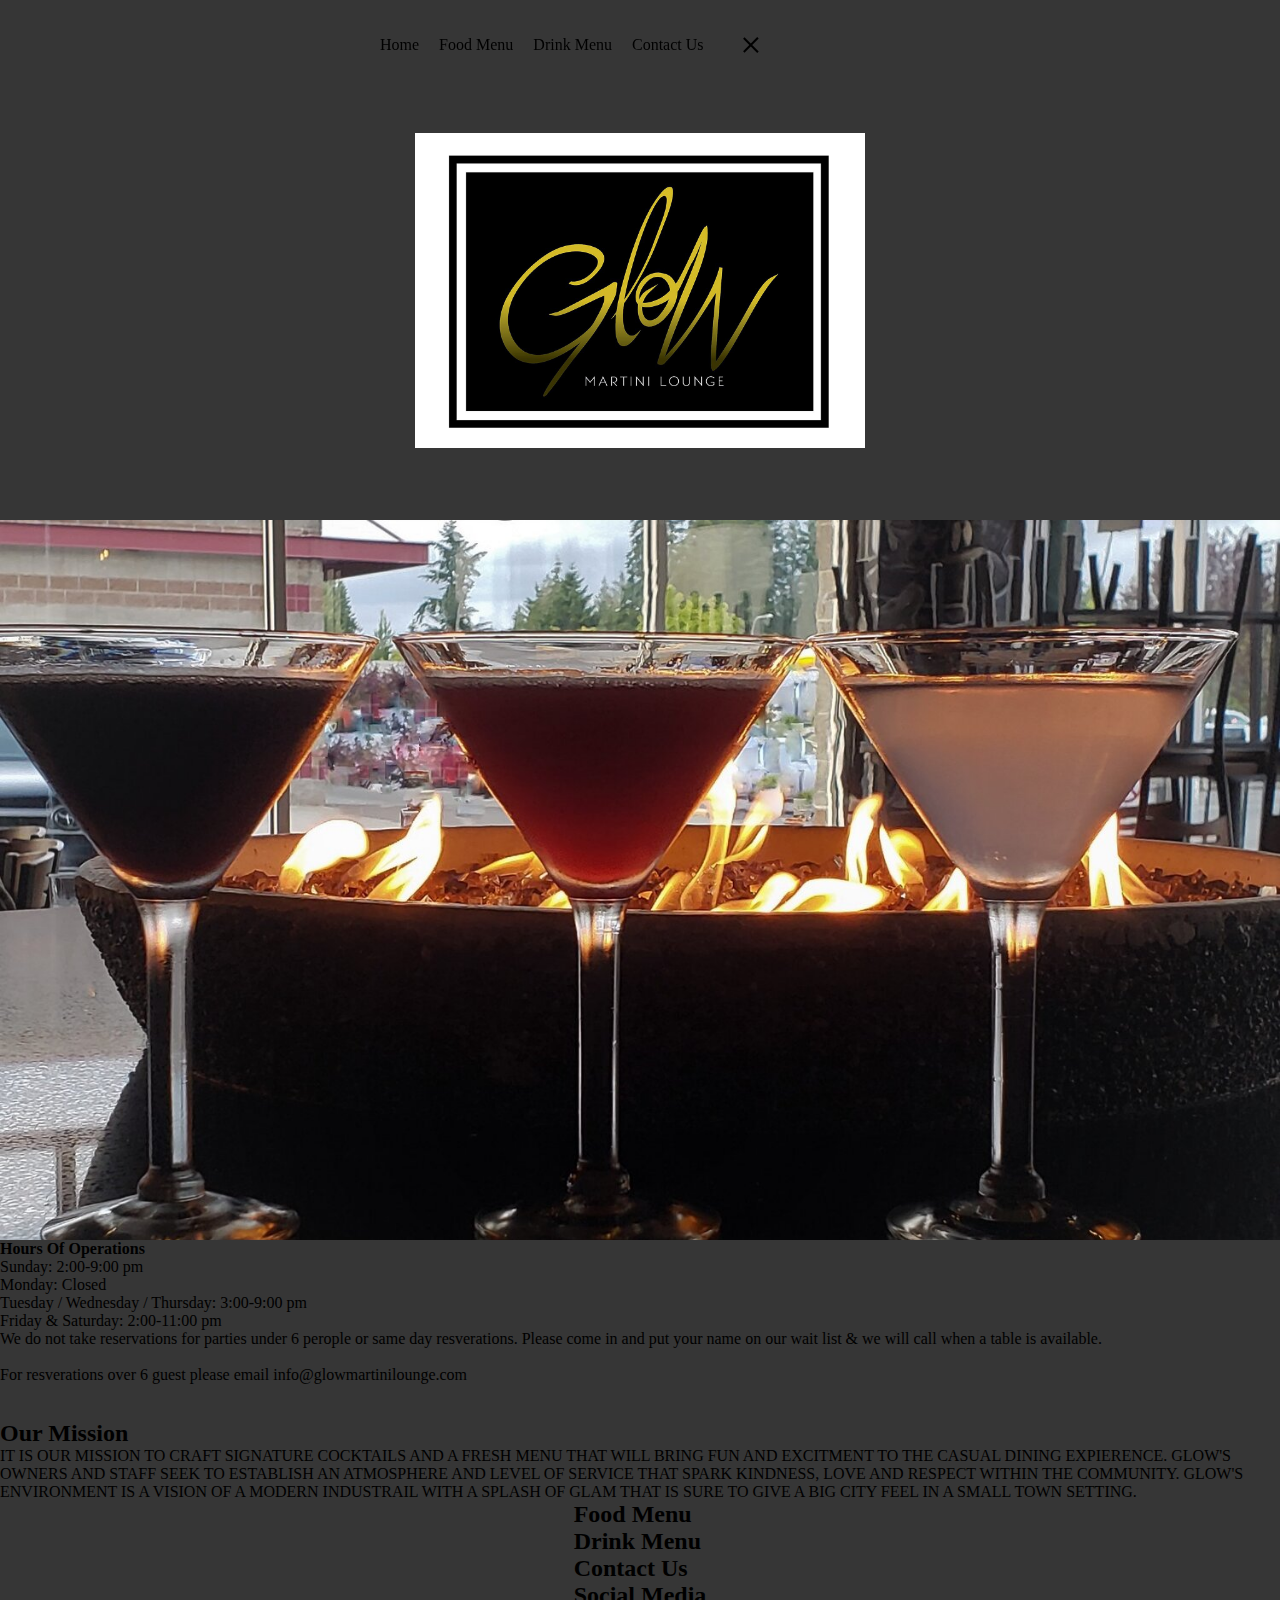
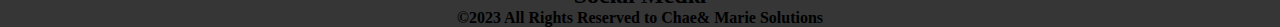
==== groundup/index.html @ 1fc6e830 "05/17 update" ====
<!DOCTYPE html>
<html lang="en">
<head>
    <meta charset="UTF-8">
    <meta http-equiv="X-UA-Compatible" content="IE=edge">
    <meta name="viewport" content="width=device-width, initial-scale=1.0">
    <title>Glow Martini Lounge</title>
    <link rel="stylesheet" href="/groundup/assets/css/styles.css">
</head>
<body>
    <header>
        <nav class="active" id="nav">
                <ul>
                    <li><a href="#">Home</a></li>
                    <li><a href="#">Food Menu</a></li>
                    <li><a href="#">Drink Menu</a></li>
                    <li><a href="#">Contact Us</a></li>
                </ul>
                <button class="icon" id="toggle">
                    <div class="line line1"></div>
                    <div class="line line2"></div>
                </button>
        </nav>

        <div class="logo">
        </div>
    </header>
    <!-- start of the hero image banner -->
    <section>
        <div class="hero">
        </div>
    </section>
    <article>
        <div class="hours">
            <h4>Hours Of Operations</h4>
            <p>Sunday: 2:00-9:00 pm <br>
                Monday: Closed <br>
                Tuesday / Wednesday / Thursday: 3:00-9:00 pm <br>
                Friday & Saturday: 2:00-11:00 pm</p>
        </div>
        <div class="notes">
            <p>We do not take reservations for parties under 6 perople or same day resverations. Please come in and put your name on our wait list & we will call when a table is available.</p> <br>
           <p> For resverations over 6 guest please email info@glowmartinilounge.com</p>
            <br>
            <br>
        </div>

        <div class="mission">
            <h2>Our Mission</h2>
            <p>IT IS OUR MISSION TO CRAFT SIGNATURE COCKTAILS AND A FRESH MENU THAT WILL BRING FUN AND EXCITMENT TO THE CASUAL DINING EXPIERENCE. GLOW'S OWNERS AND STAFF SEEK TO ESTABLISH AN ATMOSPHERE
                AND LEVEL OF SERVICE THAT SPARK KINDNESS, LOVE AND RESPECT WITHIN THE COMMUNITY. GLOW'S ENVIRONMENT IS A VISION OF A MODERN INDUSTRAIL WITH A SPLASH OF GLAM THAT IS SURE TO GIVE A BIG CITY FEEL IN 
                A SMALL TOWN SETTING.</p>
        </div>
    </article>

    <section>
        <div class="interactiveMenu">

        <div class="foodMenu"><h2>Food Menu</h2></div>

        <div class="drinkMenu"><h2>Drink Menu</h2></div>

        <div class="contactUs"> <h2>Contact Us</h2></div>

        <div class="socialMedia"><h2>Social Media</h2></div>
        </div>
    </section>
    <footer>
        <div class="footer">
            <h4>&copy;2023 All Rights Reserved to Chae& Marie Solutions</h4>
        </div>
    </footer>
</body>
<script src="./assets/css/app.js"></script>
</html>
---- groundup/assets/css/styles.css ----
*{
    box-sizing: border-box;
    margin: 0;
}
body{
    background-color: rgb(54, 54, 54);
    display: flex;
    flex-direction: column;
    align-items: center;
    justify-content: center;
    height: 100%;
}

nav{
    padding: 5%;
    width: 80px;
    display: flex;
    text-align: center;
    align-items: center;
    justify-content: center;
    transition: width 0.6s linear;
}
nav.active{
    display: flex;
    width: 450px;
    text-align: center;
    align-items: center;
    justify-content: center;
}
nav ul{
    display: flex;
    list-style-type: none;
    padding: 0;
    margin: 0;
    width: 0;
    transition: width 0.6s linear;
}
nav.active ul{
    width: 100%;
}
nav ul li{
    transform: rotateY(0deg);
    opacity: 0;
    transition: transform 0.6s linear, opacity 0.6s linear
}
nav.active ul li{
    opacity: 1;
    transform: rotateY(360deg);
}
nav ul a{
    position: relative;
    color: black;
    text-decoration: none;
    margin: 0 10px;
}
.icon{
    background-color: rgb(54, 54, 54);
    border: 0;
    cursor: pointer;
    padding: 0;
    position: relative;
    height: 30px;
    width: 30px;
}
.icon .line{
     background-color: #000;
    height: 2px;
    width: 20px;
    position: absolute;
    top: 10px;
    left: 5px;
    transition: transform 0.6s linear;
}
.icon .line2{
    top: auto;
    bottom: 10px;
}
nav.active .icon .line1{
    transform: rotate(-765deg) translateY(5.5px);
}
nav.active .icon .line2{
    transform: rotate(765deg) translateY(-5.5px);
}

/* styling for logo */
.logo{
    display: flex;
    background-position: center;
    background-size: 75%;
    background-repeat:no-repeat;
    background-image: url(/images/logo.jpg);
    height: 400px;
    width: 600px;
    margin-bottom: 5%;
}
.hero{
    background-image: url(/images/bg\ image\ 3.jpg);
    background-size: cover;
    height: 80vh;
    width: 100vw;
}
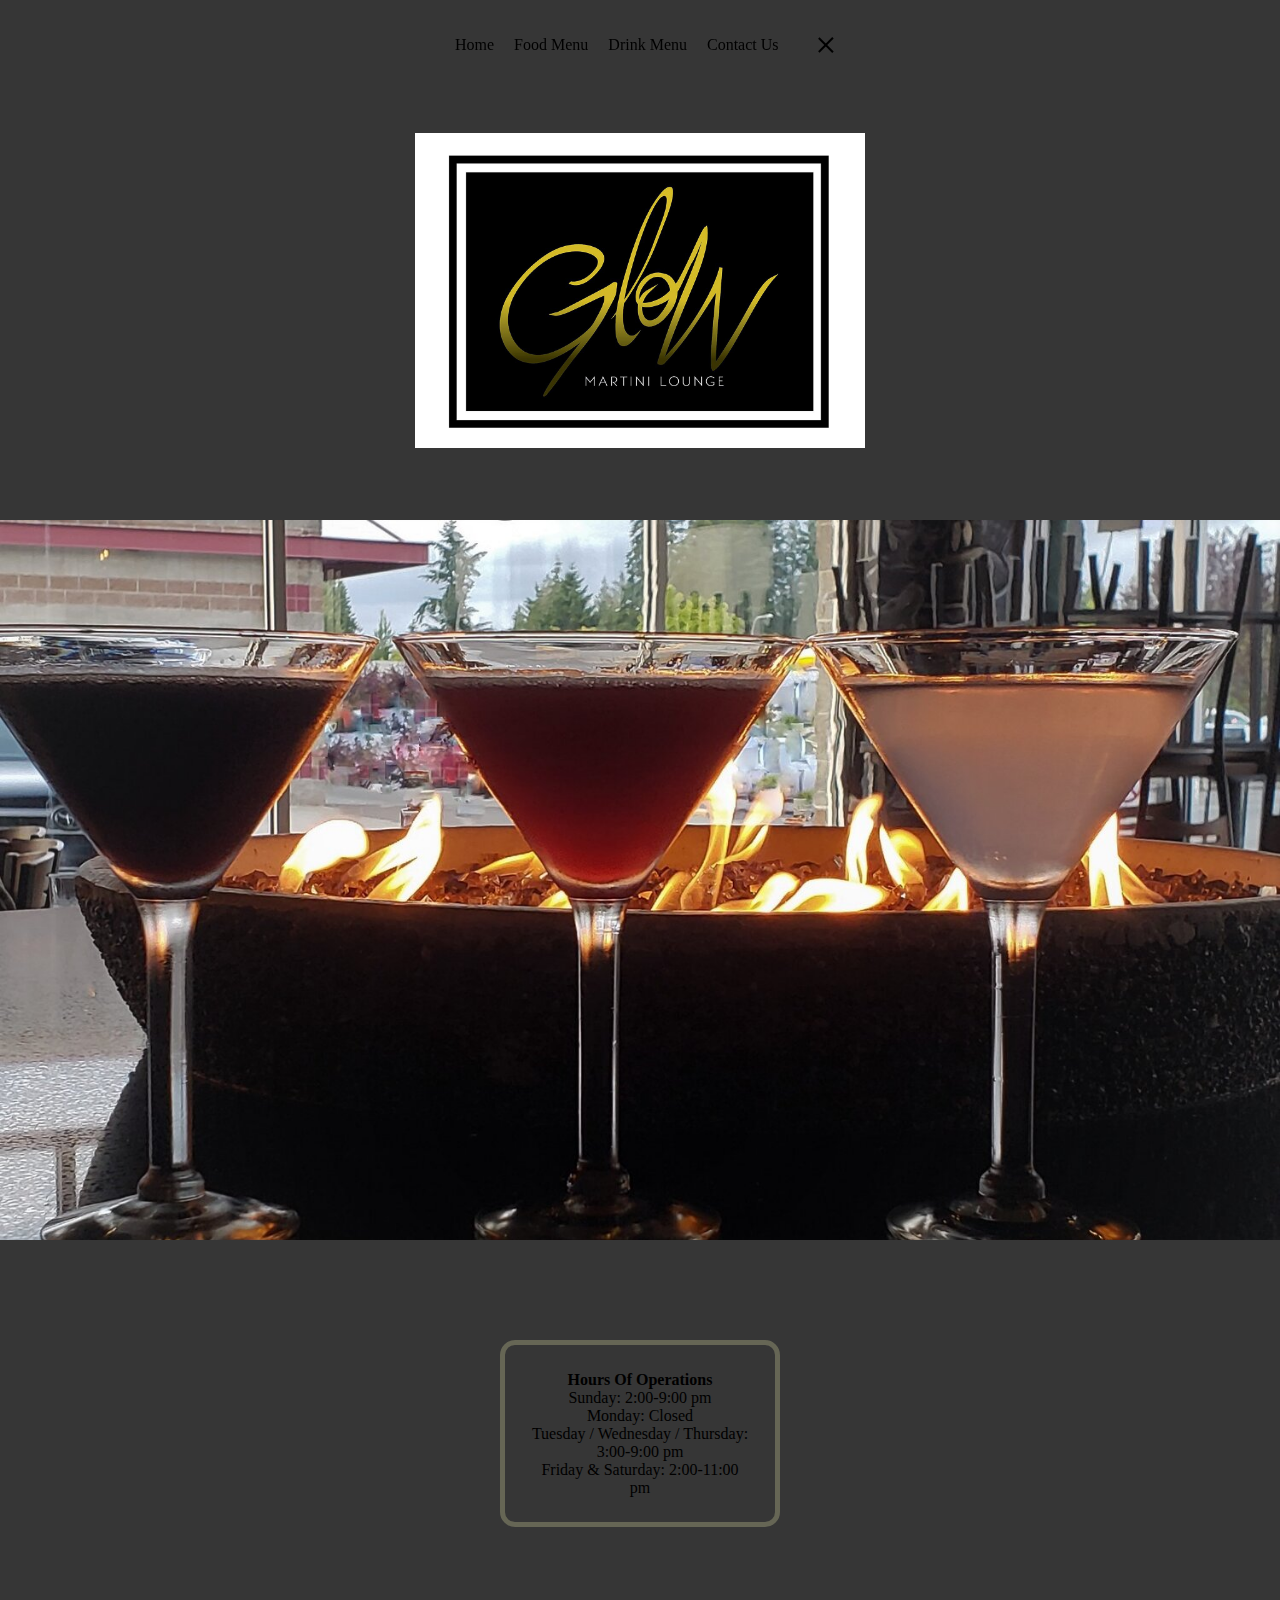
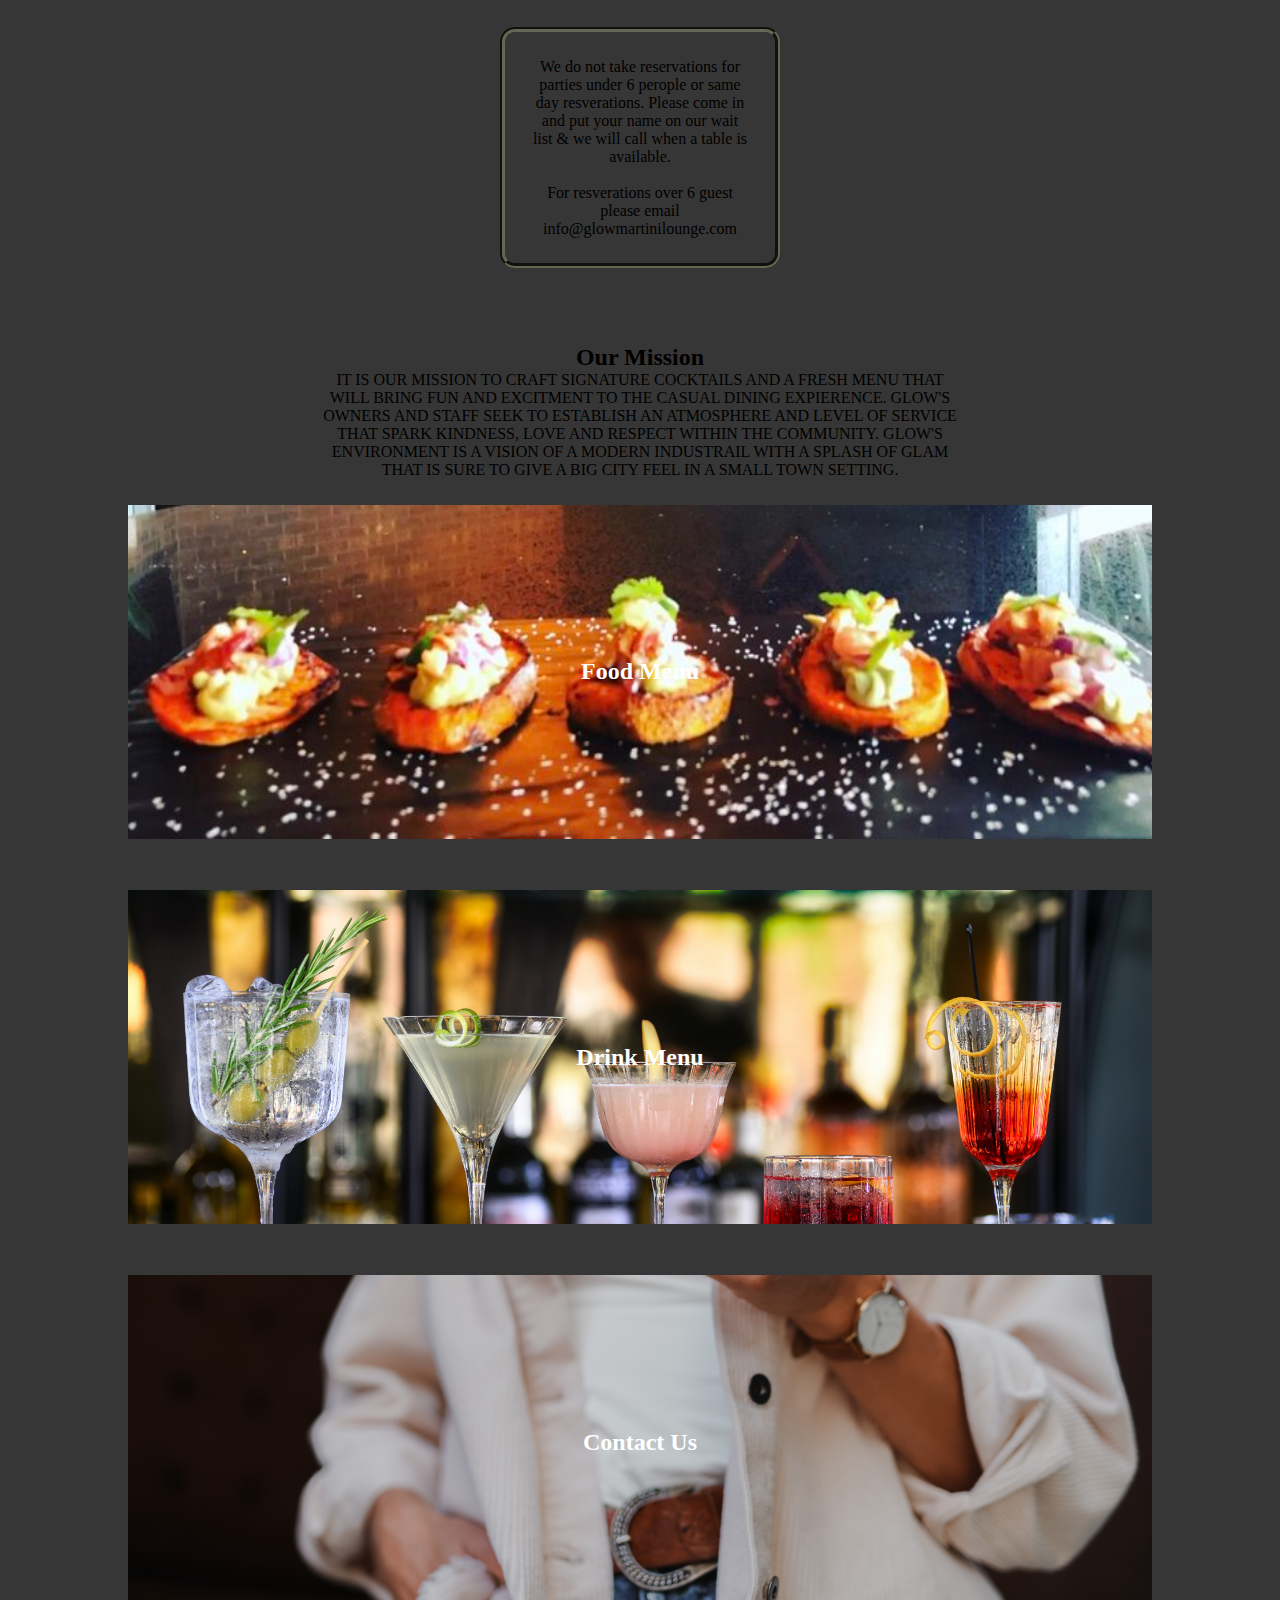
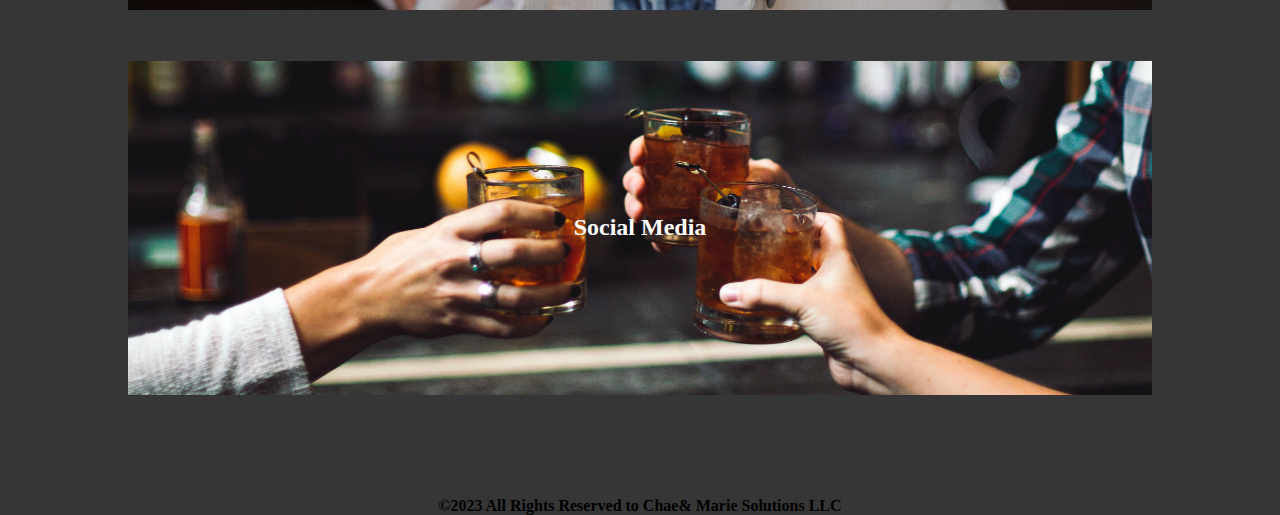
==== commit 9cd66a64: "05/17 update" ====
--- a/groundup/index.html
+++ b/groundup/index.html
@@ -41,8 +41,6 @@
         <div class="notes">
             <p>We do not take reservations for parties under 6 perople or same day resverations. Please come in and put your name on our wait list & we will call when a table is available.</p> <br>
            <p> For resverations over 6 guest please email info@glowmartinilounge.com</p>
-            <br>
-            <br>
         </div>
 
         <div class="mission">
@@ -67,7 +65,7 @@
     </section>
     <footer>
         <div class="footer">
-            <h4>&copy;2023 All Rights Reserved to Chae& Marie Solutions</h4>
+            <h4>&copy;2023 All Rights Reserved to Chae& Marie Solutions LLC</h4>
         </div>
     </footer>
 </body>
--- a/groundup/assets/css/styles.css
+++ b/groundup/assets/css/styles.css
@@ -6,6 +6,7 @@
     background-color: rgb(54, 54, 54);
     display: flex;
     flex-direction: column;
+    align-items: center;
     align-items: center;
     justify-content: center;
     height: 100%;
@@ -26,6 +27,7 @@
     text-align: center;
     align-items: center;
     justify-content: center;
+    margin: 0 75px;
 }
 nav ul{
     display: flex;
@@ -98,4 +100,73 @@
     background-size: cover;
     height: 80vh;
     width: 100vw;
+}
+/* styles for hours of operation details */
+.hours{
+    margin: 100px 500px;
+    padding: 2%;
+    justify-content: center;
+    align-items: center;
+    align-self: center;
+    text-align: center;
+    border: solid 5px #665;
+    border-radius: 15px;
+}
+
+.notes{
+    margin: 50px 500px;
+    padding: 2%;
+    justify-content: center;
+    align-items: center;
+    align-self: center;
+    text-align: center;
+    border: groove 5px #665;
+    border-radius: 15px;
+}
+.mission{
+    text-align: center;
+    padding:  2% 25%;
+}
+.interactiveMenu{
+    text-align: center;
+    /* background-color: yellow; */
+    width: 80vw;
+    height: 100%;
+    padding-bottom: 5%;
+}
+.foodMenu{
+    color: white;
+    background-position: bottom;
+    background-repeat: no-repeat;
+    background-size: cover;
+    background-image: url(/images/food.jpg);
+    padding: 15%;
+    margin-bottom: 5%;
+}
+.drinkMenu{
+    color: white;
+    background-position: center;
+    background-repeat: no-repeat;
+    background-size: cover;
+    background-image: url(/images/5cocktails.jpg);
+    padding: 15%;
+    margin-bottom: 5%;
+}
+.contactUs{
+    color: white;
+    background-position: bottom;
+    background-repeat: no-repeat;
+    background-size: cover;
+    background-image: url(/images/contactus.jpg);
+    padding: 15%;
+    margin-bottom: 5%;
+}
+.socialMedia{
+    color: white;
+    background-position-y: 65%;
+    background-repeat: no-repeat;
+    background-size: cover;
+    background-image: url(/images/social.jpg);
+    padding: 15%;
+    margin-bottom: 5%;
 }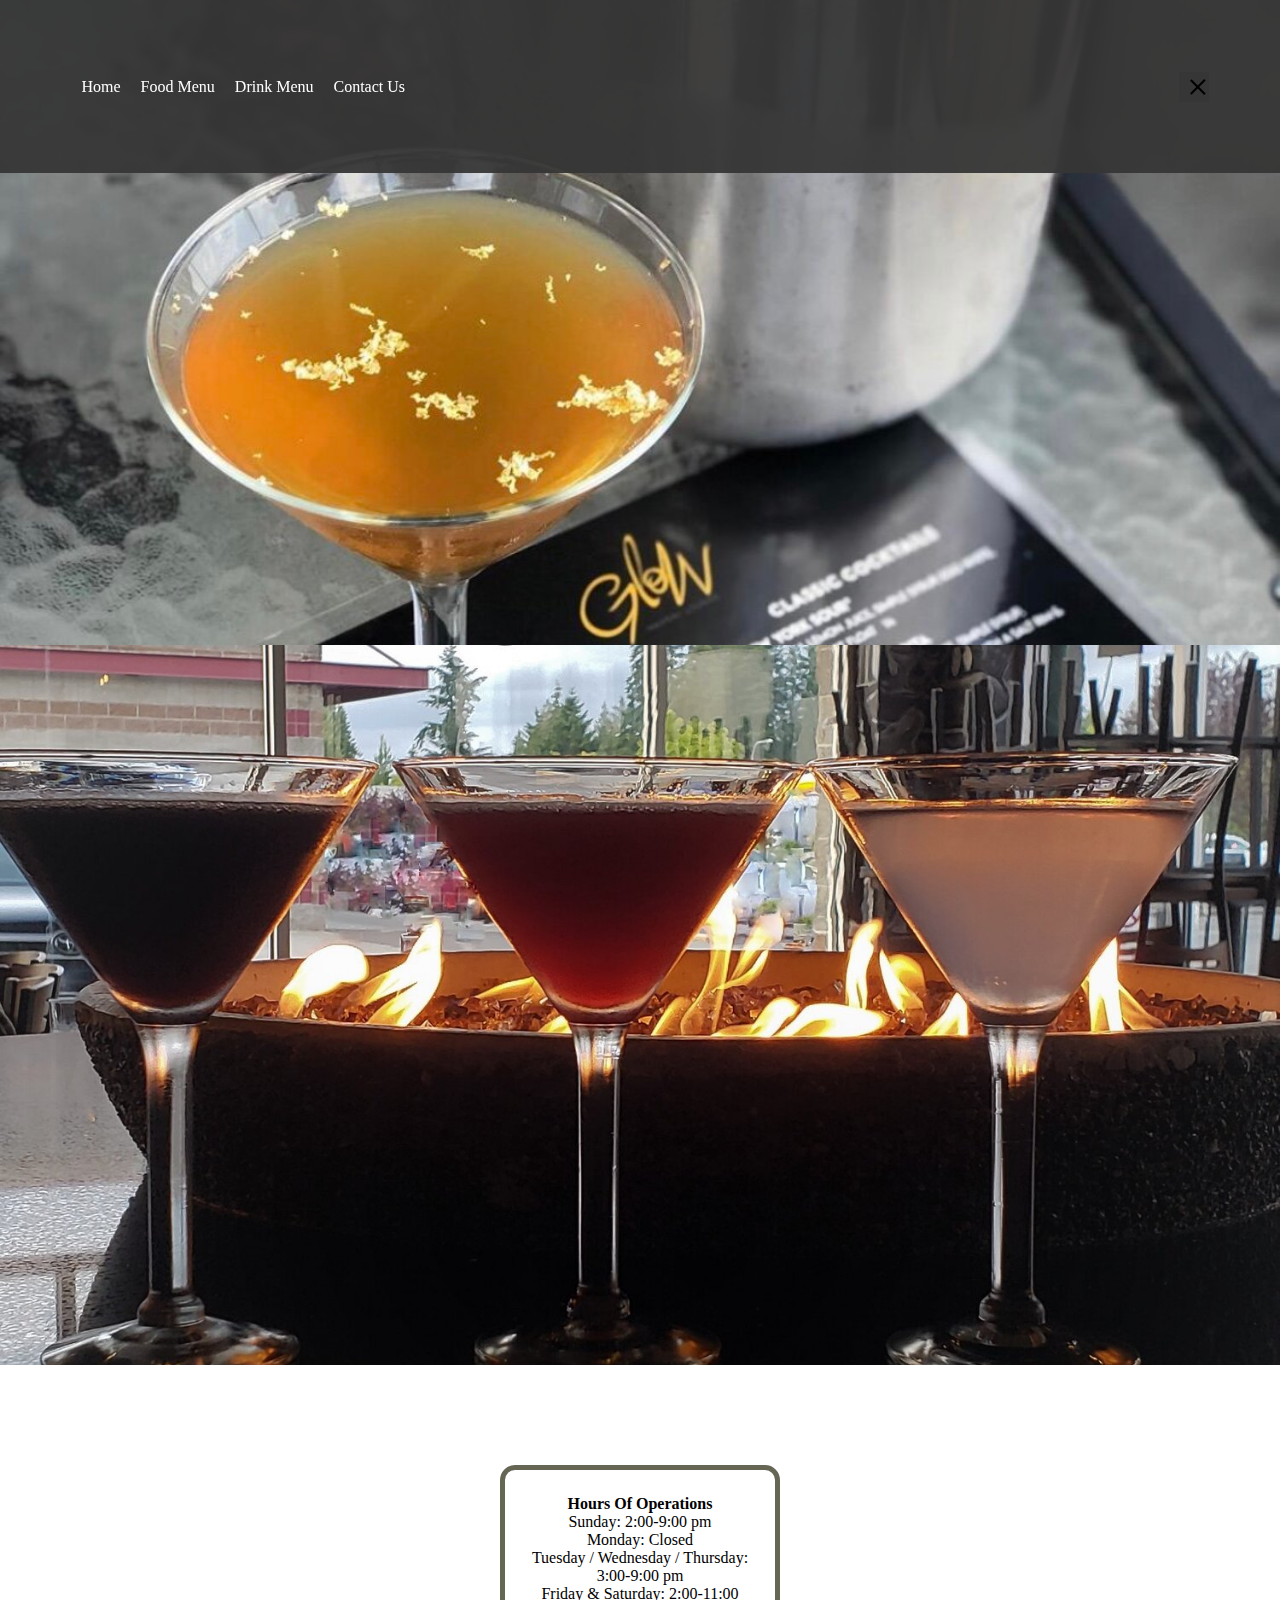
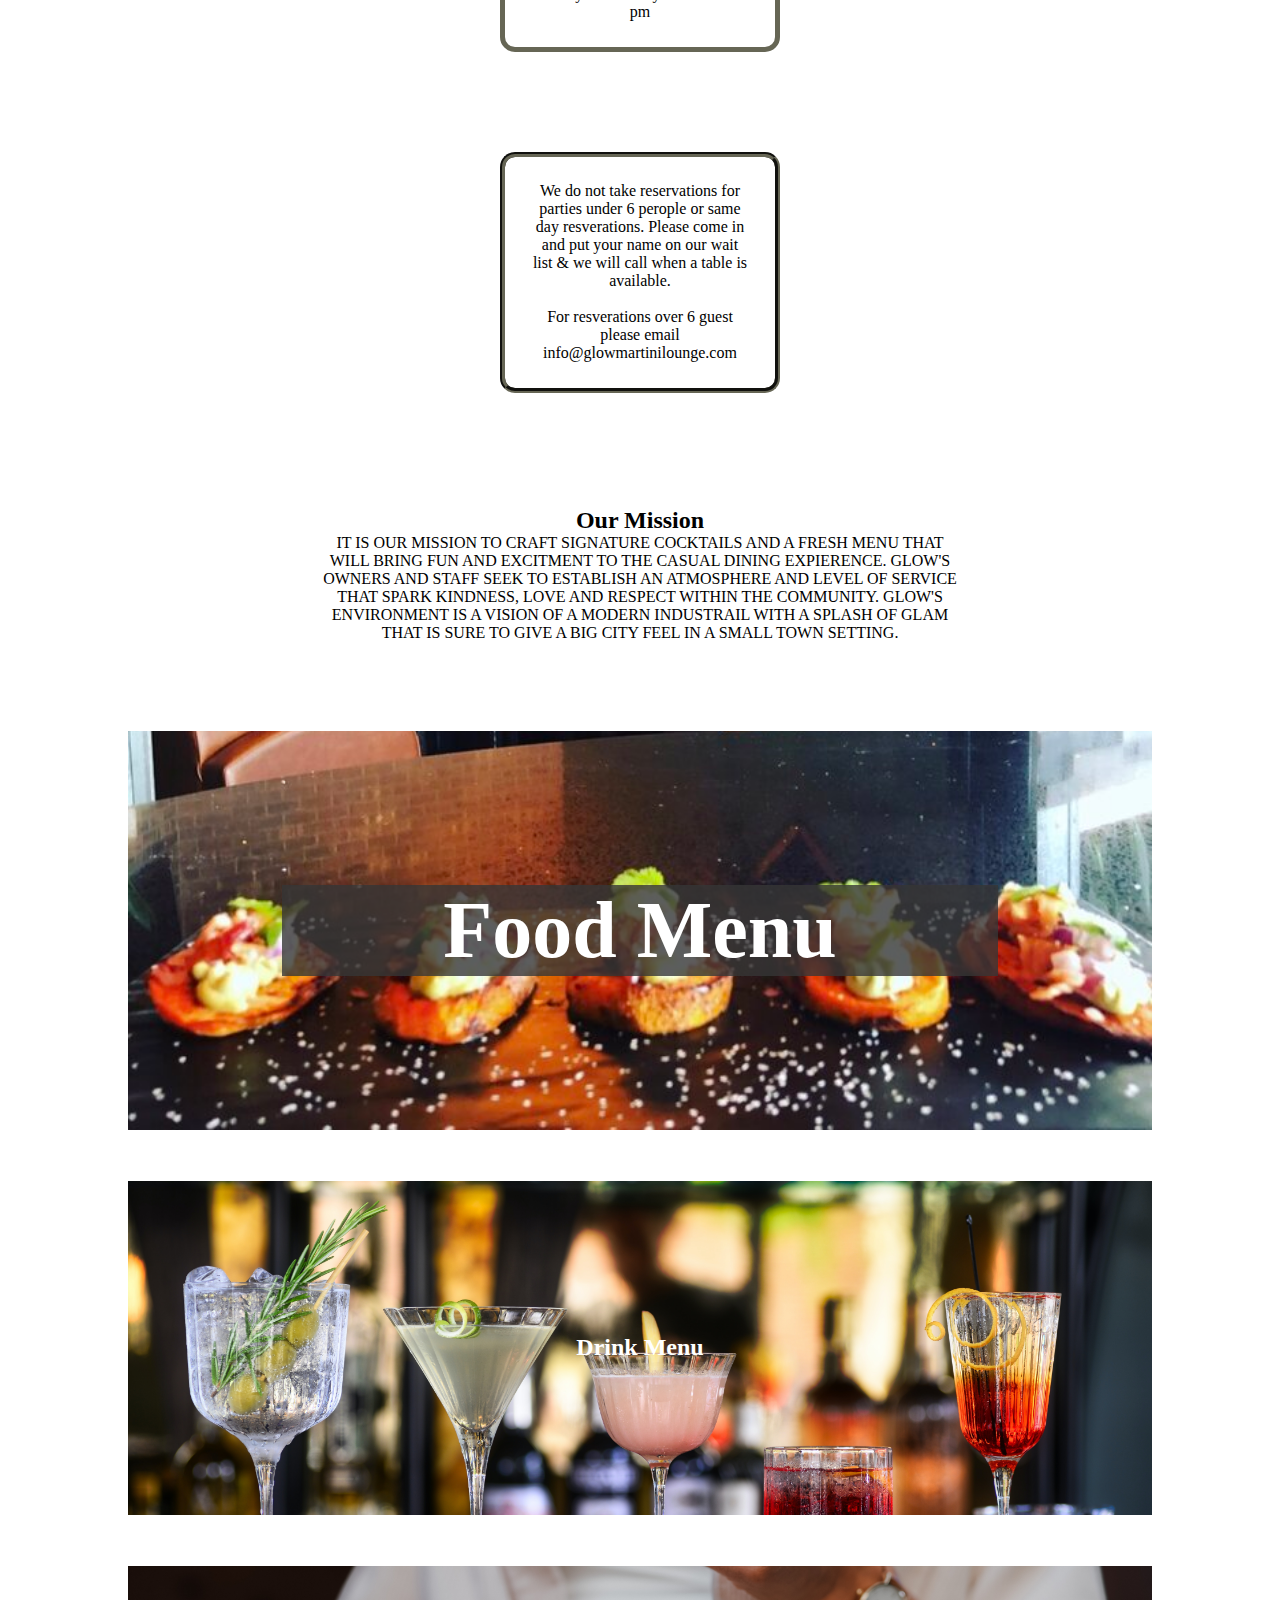
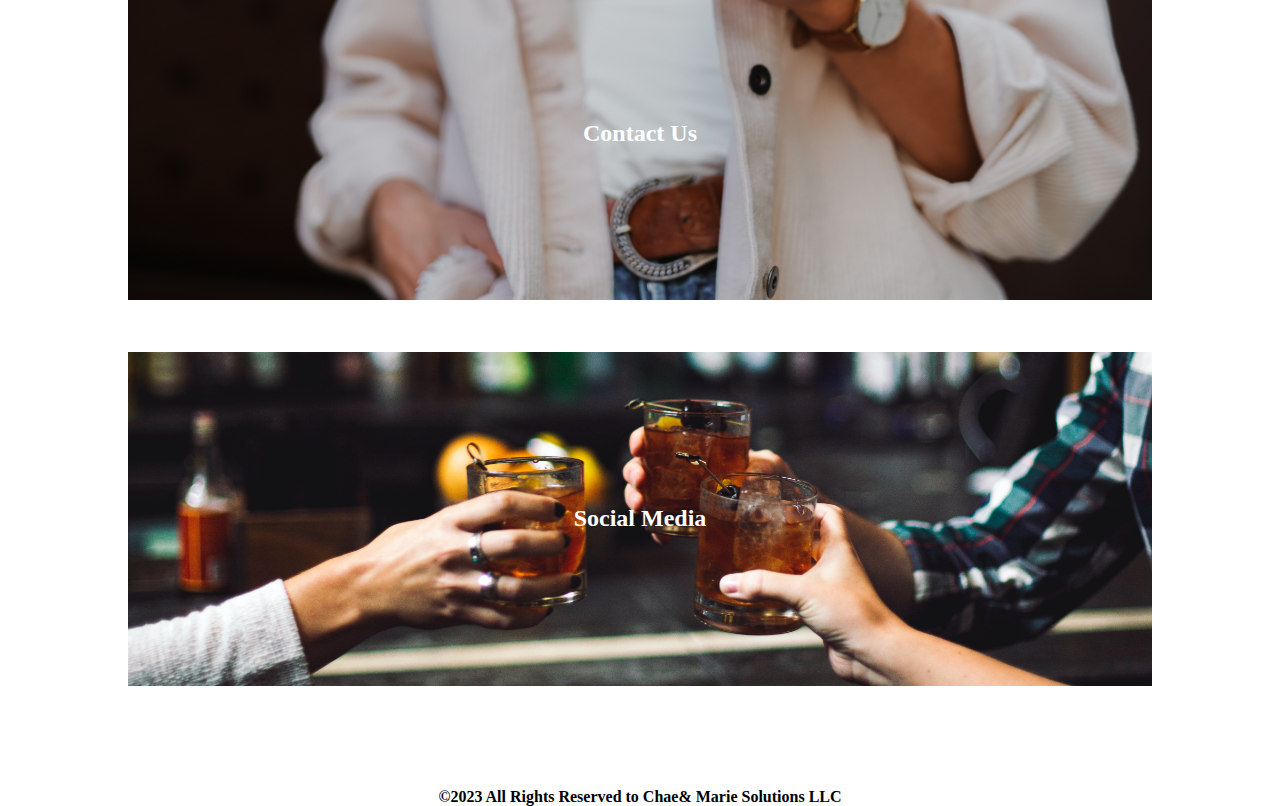
==== commit 11bc9db8: "05/19 update" ====
--- a/groundup/index.html
+++ b/groundup/index.html
@@ -53,14 +53,15 @@
 
     <section>
         <div class="interactiveMenu">
+        
+        <div class="panel active"><div class="foodMenu"><h2>Food Menu</h2></div></div>
 
-        <div class="foodMenu"><h2>Food Menu</h2></div>
+        <div class="panel"><div class="drinkMenu"><h2>Drink Menu</h2></div></div>
 
-        <div class="drinkMenu"><h2>Drink Menu</h2></div>
+        <div class="panel"><div class="contactUs"> <h2>Contact Us</h2></div></div>
 
-        <div class="contactUs"> <h2>Contact Us</h2></div>
+        <div class="panel"><div class="socialMedia"><h2>Social Media</h2></div></div>
 
-        <div class="socialMedia"><h2>Social Media</h2></div>
         </div>
     </section>
     <footer>
--- a/groundup/assets/css/styles.css
+++ b/groundup/assets/css/styles.css
@@ -2,8 +2,18 @@
     box-sizing: border-box;
     margin: 0;
 }
+header{
+    /* background-color: rgba(54, 54, 54, 0.95); */
+    /* width: 100%; */
+}
 body{
-    background-color: rgb(54, 54, 54);
+    overflow-x: hidden;
+    /* background-color: rgb(54, 54, 54); */
+    background-image: url(/images/glowmenuBG.jpg);
+    background-repeat: no-repeat;
+    background-position-y: 80%;
+    background-size: cover;
+    background-attachment: fixed;
     display: flex;
     flex-direction: column;
     align-items: center;
@@ -11,10 +21,10 @@
     justify-content: center;
     height: 100%;
 }
-
-nav{
+#nav{
+    background-color: rgba(54, 54, 54, 0.95);
     padding: 5%;
-    width: 80px;
+    width: 100vw;
     display: flex;
     text-align: center;
     align-items: center;
@@ -51,7 +61,7 @@
 }
 nav ul a{
     position: relative;
-    color: black;
+    color: white;
     text-decoration: none;
     margin: 0 10px;
 }
@@ -90,7 +100,7 @@
     background-position: center;
     background-size: 75%;
     background-repeat:no-repeat;
-    background-image: url(/images/logo.jpg);
+    /* background-image: url(/images/logo.jpg); */
     height: 400px;
     width: 600px;
     margin-bottom: 5%;
@@ -103,6 +113,7 @@
 }
 /* styles for hours of operation details */
 .hours{
+    background-color: rgba(255, 255, 255, 0.8);
     margin: 100px 500px;
     padding: 2%;
     justify-content: center;
@@ -114,6 +125,7 @@
 }
 
 .notes{
+    background-color: rgba(255, 255, 255, 0.8);
     margin: 50px 500px;
     padding: 2%;
     justify-content: center;
@@ -124,8 +136,17 @@
     border-radius: 15px;
 }
 .mission{
-    text-align: center;
-    padding:  2% 25%;
+    background-color: rgba(255, 255, 255, 0.8);
+    text-align: center;
+    padding:  5% 25%;
+    margin-bottom: 2%;
+}
+.panel.active{
+    background-color: rgba(54, 54, 54, 0.80);
+}
+.panel.active h2{
+    font-size: 5rem;
+    background-color: rgba(54, 54, 54, 0.80);
 }
 .interactiveMenu{
     text-align: center;
@@ -142,6 +163,8 @@
     background-image: url(/images/food.jpg);
     padding: 15%;
     margin-bottom: 5%;
+    -webkit-box-shadow: 5px 5px 15px 5px #FFFFFF; 
+    box-shadow: 5px 5px 15px 5px #FFFFFF;
 }
 .drinkMenu{
     color: white;
@@ -151,6 +174,8 @@
     background-image: url(/images/5cocktails.jpg);
     padding: 15%;
     margin-bottom: 5%;
+    -webkit-box-shadow: 5px 5px 15px 5px #FFFFFF; 
+box-shadow: 5px 5px 15px 5px #FFFFFF;
 }
 .contactUs{
     color: white;
@@ -160,6 +185,8 @@
     background-image: url(/images/contactus.jpg);
     padding: 15%;
     margin-bottom: 5%;
+    -webkit-box-shadow: 5px 5px 15px 5px #FFFFFF; 
+box-shadow: 5px 5px 15px 5px #FFFFFF;
 }
 .socialMedia{
     color: white;
@@ -169,4 +196,6 @@
     background-image: url(/images/social.jpg);
     padding: 15%;
     margin-bottom: 5%;
+    -webkit-box-shadow: 5px 5px 15px 5px #FFFFFF; 
+box-shadow: 5px 5px 15px 5px #FFFFFF;
 }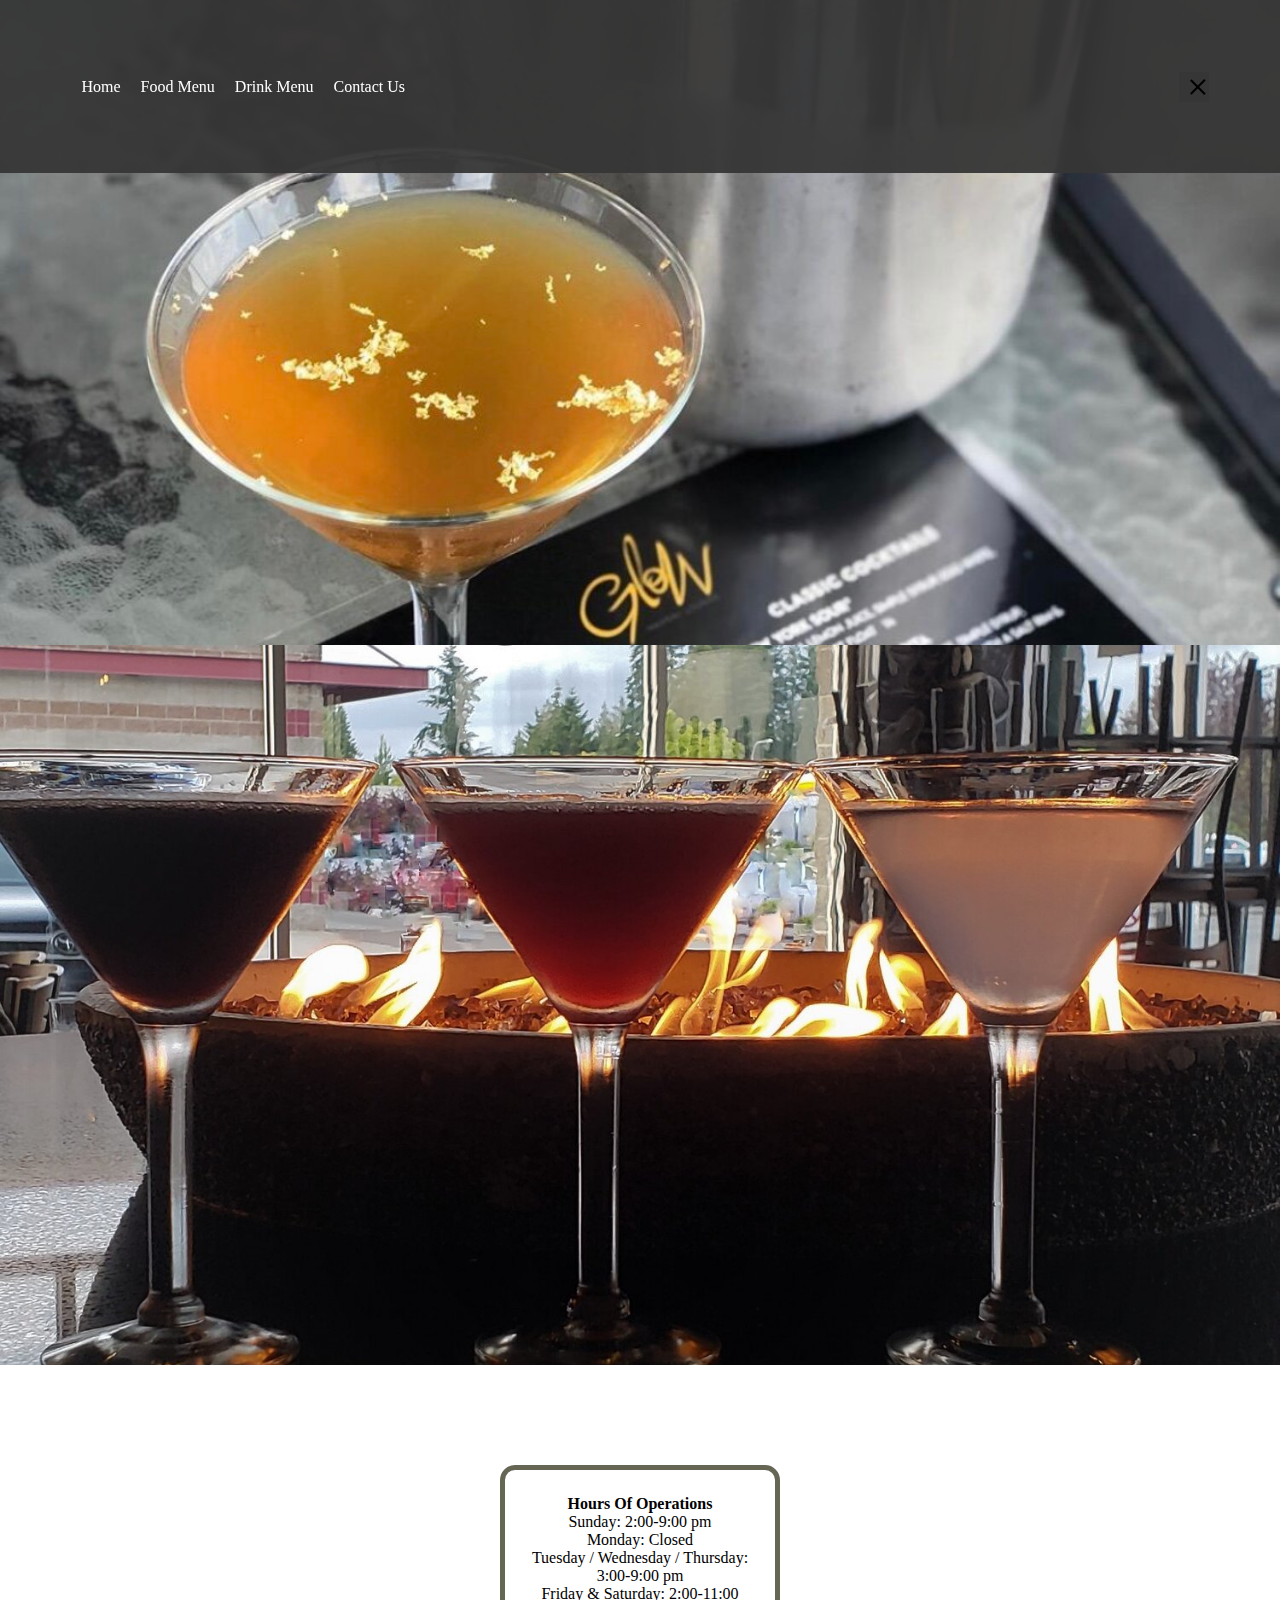
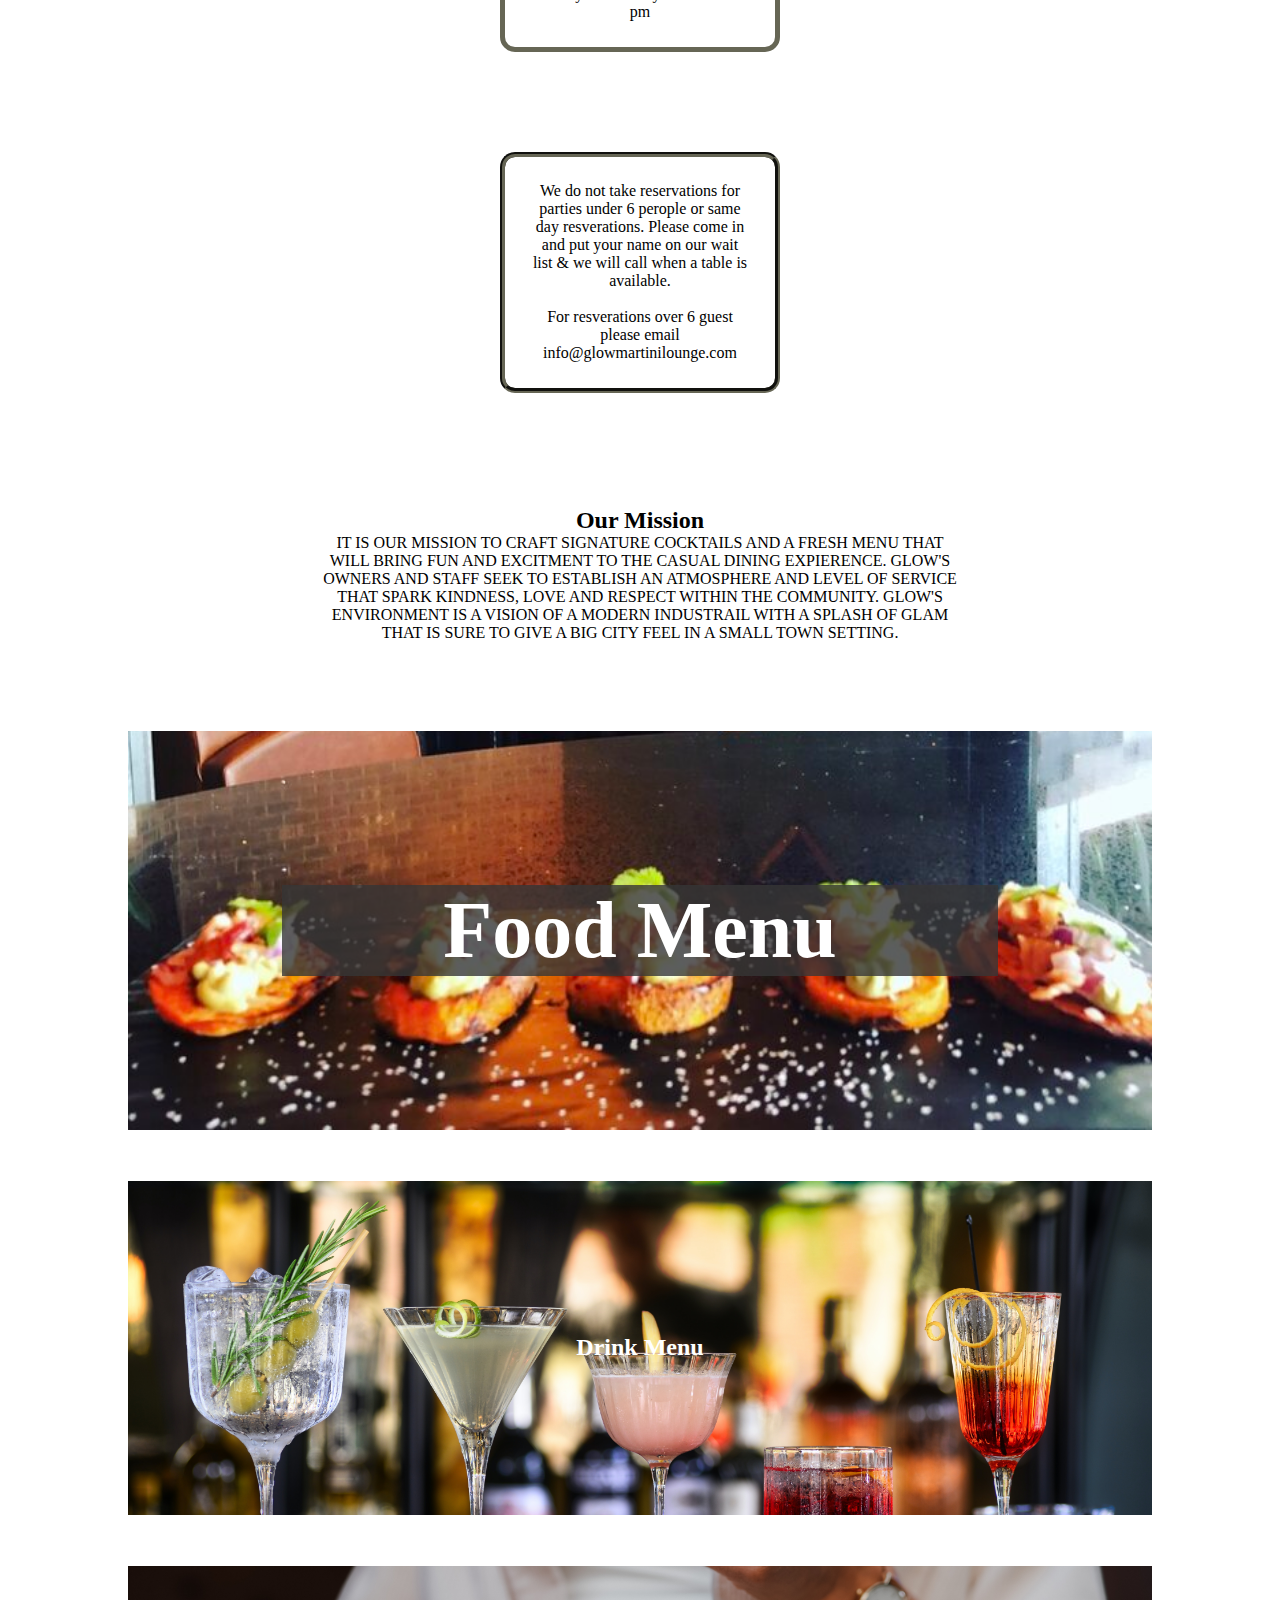
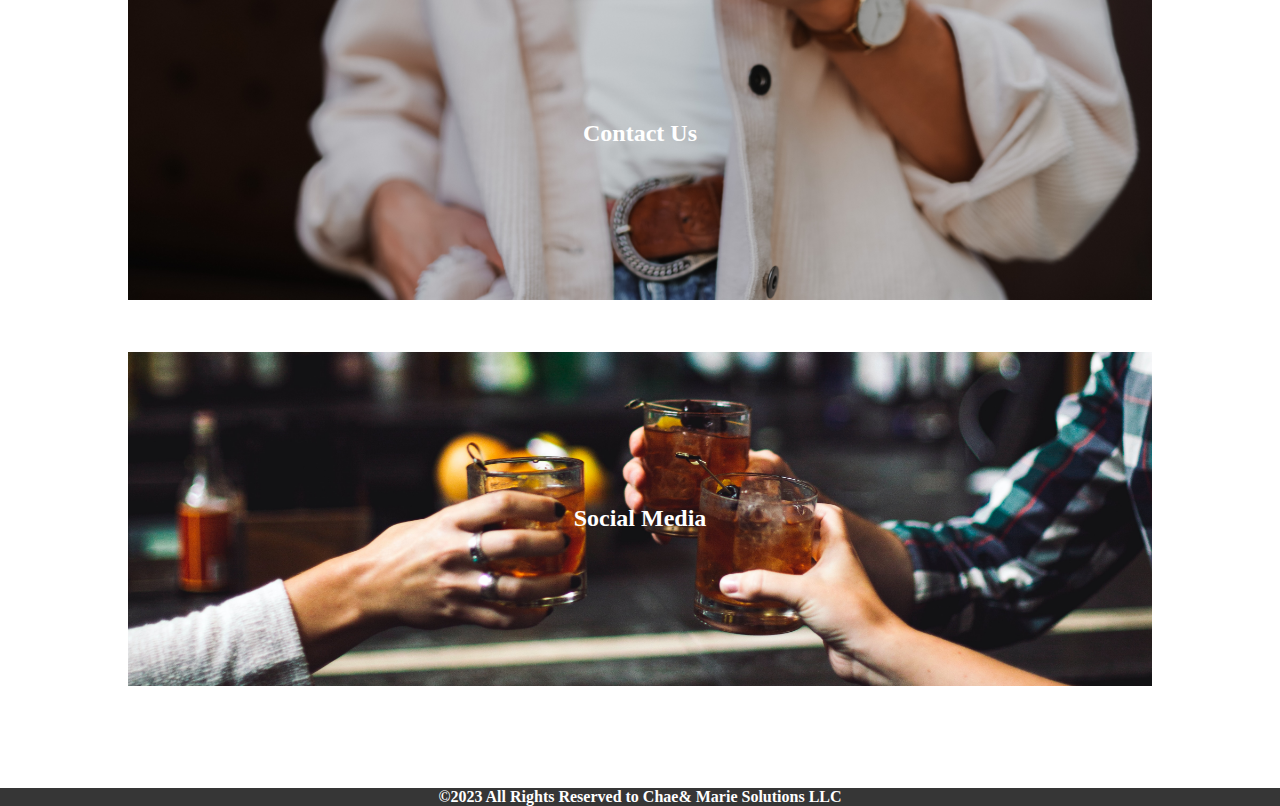
==== commit 9c385190: "05/19" ====
--- a/groundup/index.html
+++ b/groundup/index.html
@@ -54,13 +54,13 @@
     <section>
         <div class="interactiveMenu">
         
-        <div class="panel active"><div class="foodMenu"><h2>Food Menu</h2></div></div>
+        <div class="panel active"><a href="#"><div class="foodMenu"><h2>Food Menu</h2></div></a></div>
 
-        <div class="panel"><div class="drinkMenu"><h2>Drink Menu</h2></div></div>
+        <div class="panel"><a href="#"><div class="drinkMenu"><h2>Drink Menu</h2></div></a></div>
 
-        <div class="panel"><div class="contactUs"> <h2>Contact Us</h2></div></div>
+        <div class="panel"><a href="#"><div class="contactUs"> <h2>Contact Us</h2></div></a></div>
 
-        <div class="panel"><div class="socialMedia"><h2>Social Media</h2></div></div>
+        <div class="panel"><a href="#"><div class="socialMedia"><h2>Social Media</h2></div></a></div>
 
         </div>
     </section>
--- a/groundup/assets/css/styles.css
+++ b/groundup/assets/css/styles.css
@@ -1,6 +1,9 @@
 *{
     box-sizing: border-box;
     margin: 0;
+}
+a{
+    text-decoration: none;
 }
 header{
     /* background-color: rgba(54, 54, 54, 0.95); */
@@ -147,6 +150,7 @@
 .panel.active h2{
     font-size: 5rem;
     background-color: rgba(54, 54, 54, 0.80);
+    transition:0.6s ease-in;
 }
 .interactiveMenu{
     text-align: center;
@@ -198,4 +202,10 @@
     margin-bottom: 5%;
     -webkit-box-shadow: 5px 5px 15px 5px #FFFFFF; 
 box-shadow: 5px 5px 15px 5px #FFFFFF;
+}
+.footer{
+    text-align: center;
+    background-color: rgb(54, 54, 54);
+    color: #FFFFFF;
+    width: 100vw;
 }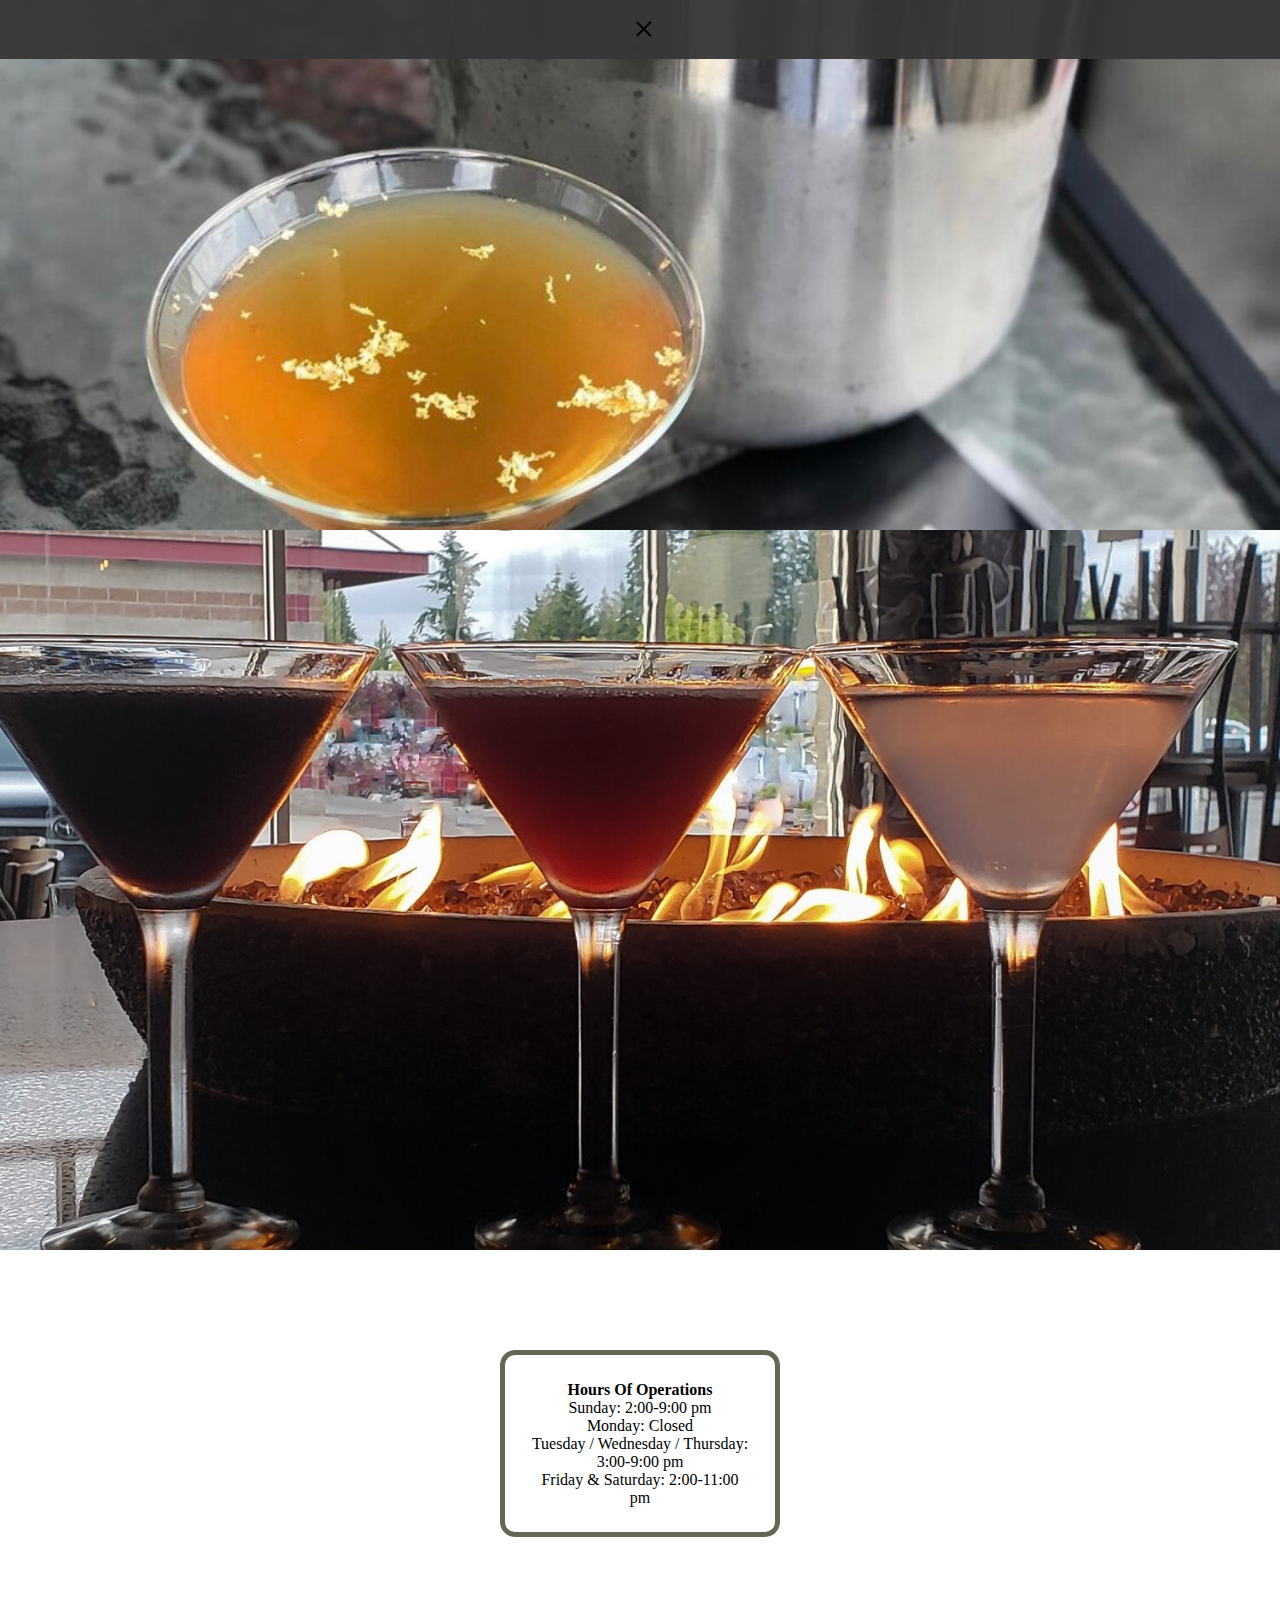
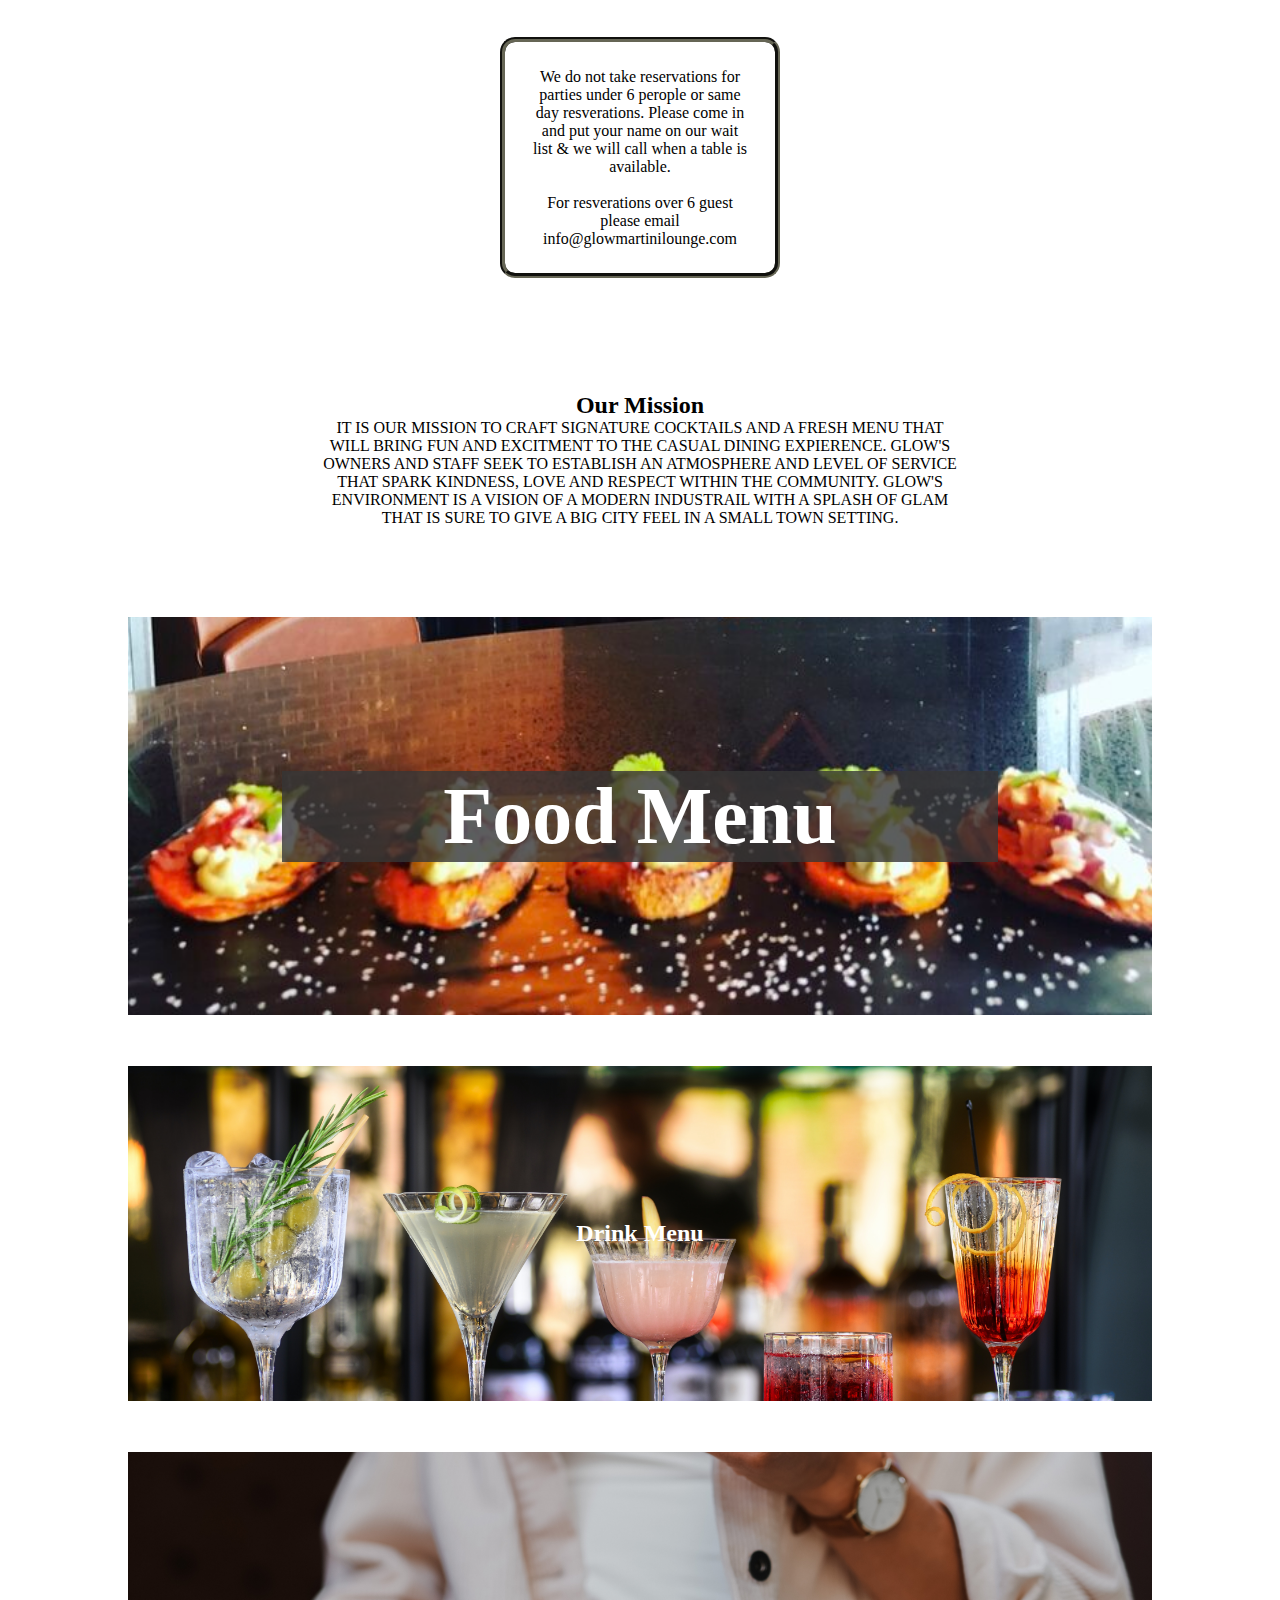
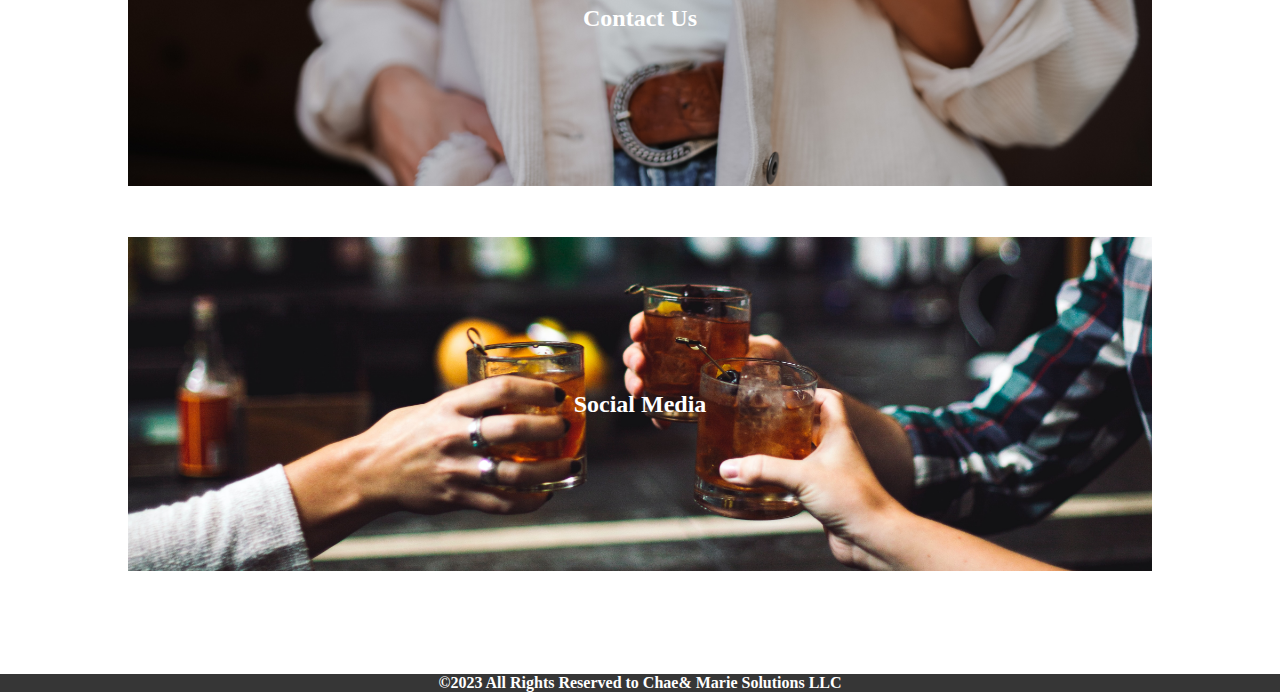
==== commit d108d470: "05/19" ====
--- a/groundup/index.html
+++ b/groundup/index.html
@@ -10,18 +10,29 @@
 <body>
     <header>
         <nav class="active" id="nav">
-                <ul>
+                <!-- <ul>
                     <li><a href="#">Home</a></li>
                     <li><a href="#">Food Menu</a></li>
                     <li><a href="#">Drink Menu</a></li>
                     <li><a href="#">Contact Us</a></li>
-                </ul>
+                </ul> -->
                 <button class="icon" id="toggle">
                     <div class="line line1"></div>
                     <div class="line line2"></div>
                 </button>
         </nav>
-
+        <div class="active" id="overlay">
+            <button class="icon" id="toggle">
+                <div class="line line1"></div>
+                <div class="line line2"></div>
+            </button>
+            <ul>
+                <li><a href="./index.html">Home</a></li>
+                <li><a href="#">Food Menu</a></li>
+                <li><a href="#">Drink Menu</a></li>
+                <li><a href="#">Contact Us</a></li>
+            </ul>
+        </div>
         <div class="logo">
         </div>
     </header>
--- a/groundup/assets/css/styles.css
+++ b/groundup/assets/css/styles.css
@@ -26,7 +26,7 @@
 }
 #nav{
     background-color: rgba(54, 54, 54, 0.95);
-    padding: 5%;
+    padding: 1%;
     width: 100vw;
     display: flex;
     text-align: center;
@@ -96,7 +96,35 @@
 nav.active .icon .line2{
     transform: rotate(765deg) translateY(-5.5px);
 }
-
+/* overlay menu fullscreen style */
+#overlay {
+    position: fixed;
+    top: 0;
+    left: 0;
+    width: 100%;
+    height: 100%;
+    background-color: rgba(0, 0, 0, 0.8); /* Semi-transparent background */
+    display: none;
+    z-index: 9999; /* Ensure it appears on top of other elements */
+  }
+  #overlay ul li a{
+    list-style-type: none;
+    display: flex;
+    flex-direction: column;
+    text-align: center;
+    text-decoration: none;
+    font-size: 5rem;
+    color: gold;
+    margin-top: 2%;
+  }
+  #overlay a:hover{
+    list-style-type: none;
+    justify-content: center;
+    align-items: center;
+    background-color: rgba(165, 91, 91, 0.8);
+    width: 97%;
+  }
+  
 /* styling for logo */
 .logo{
     display: flex;
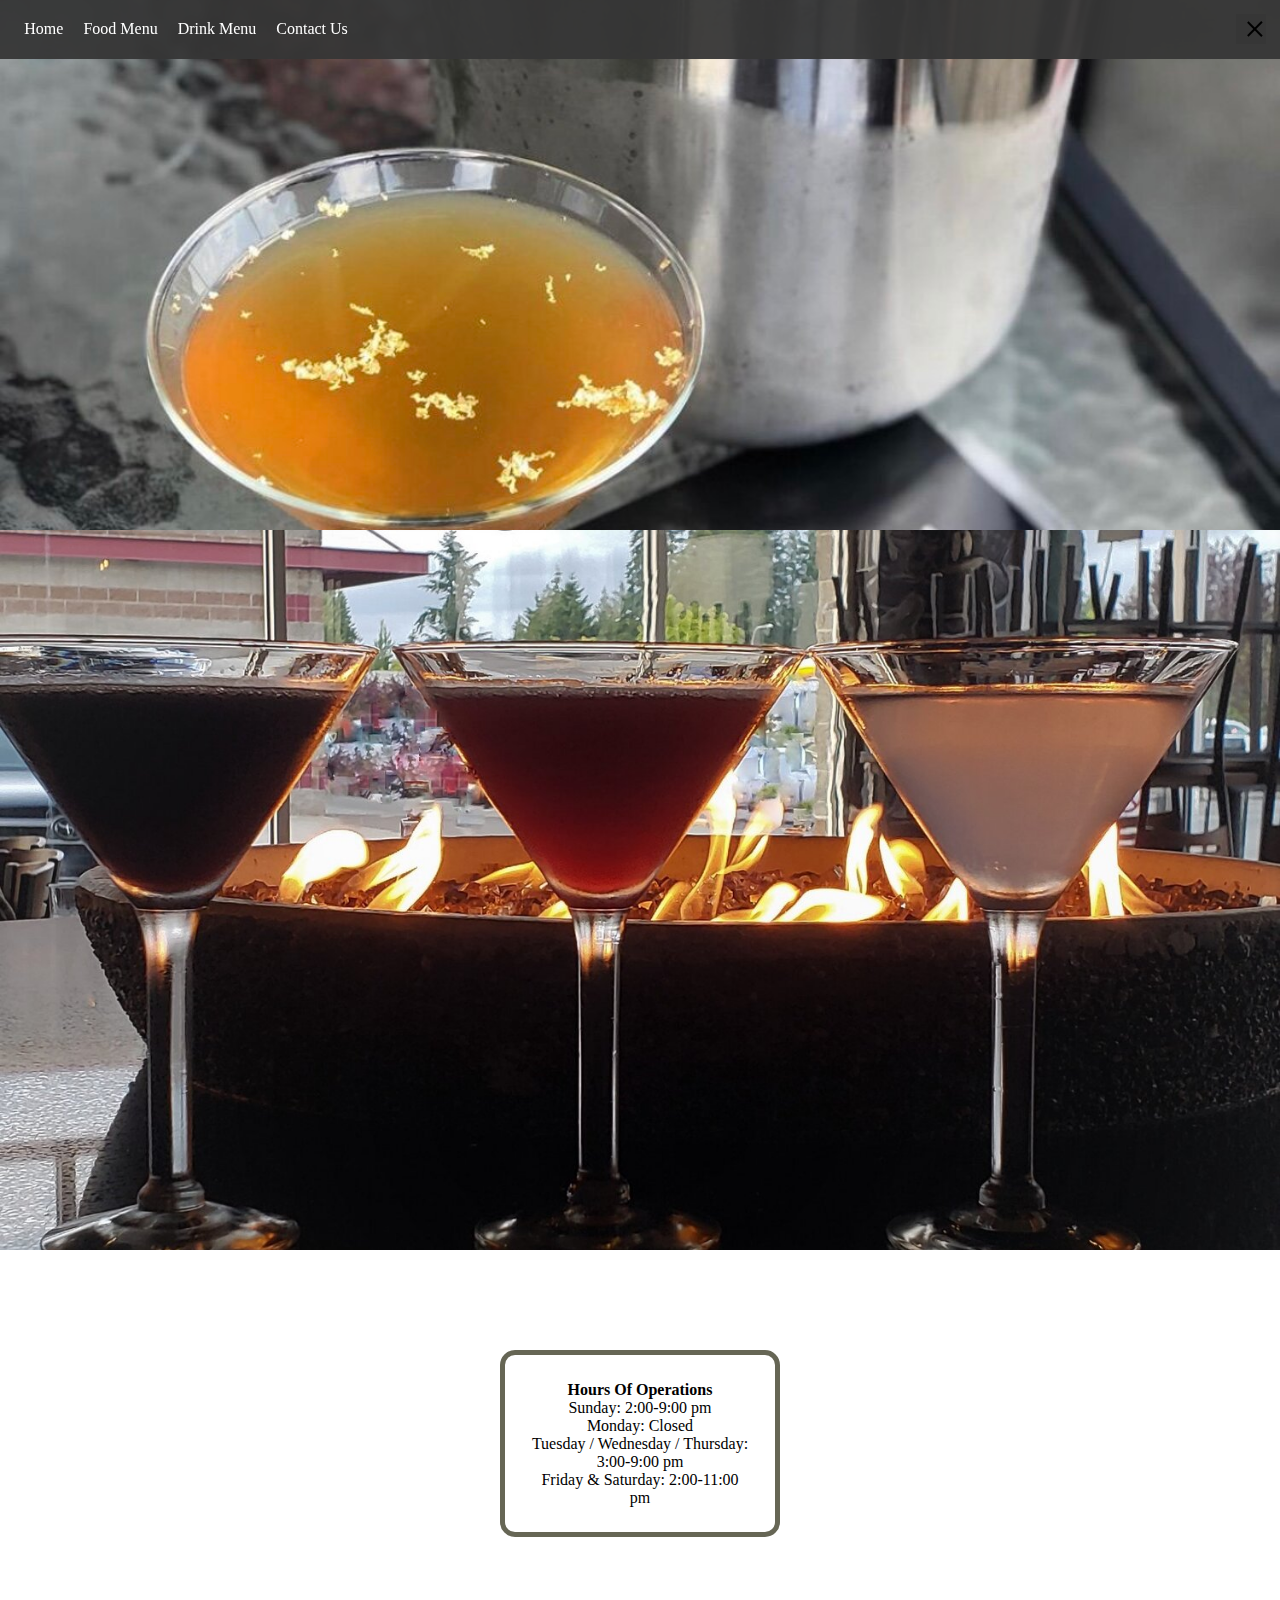
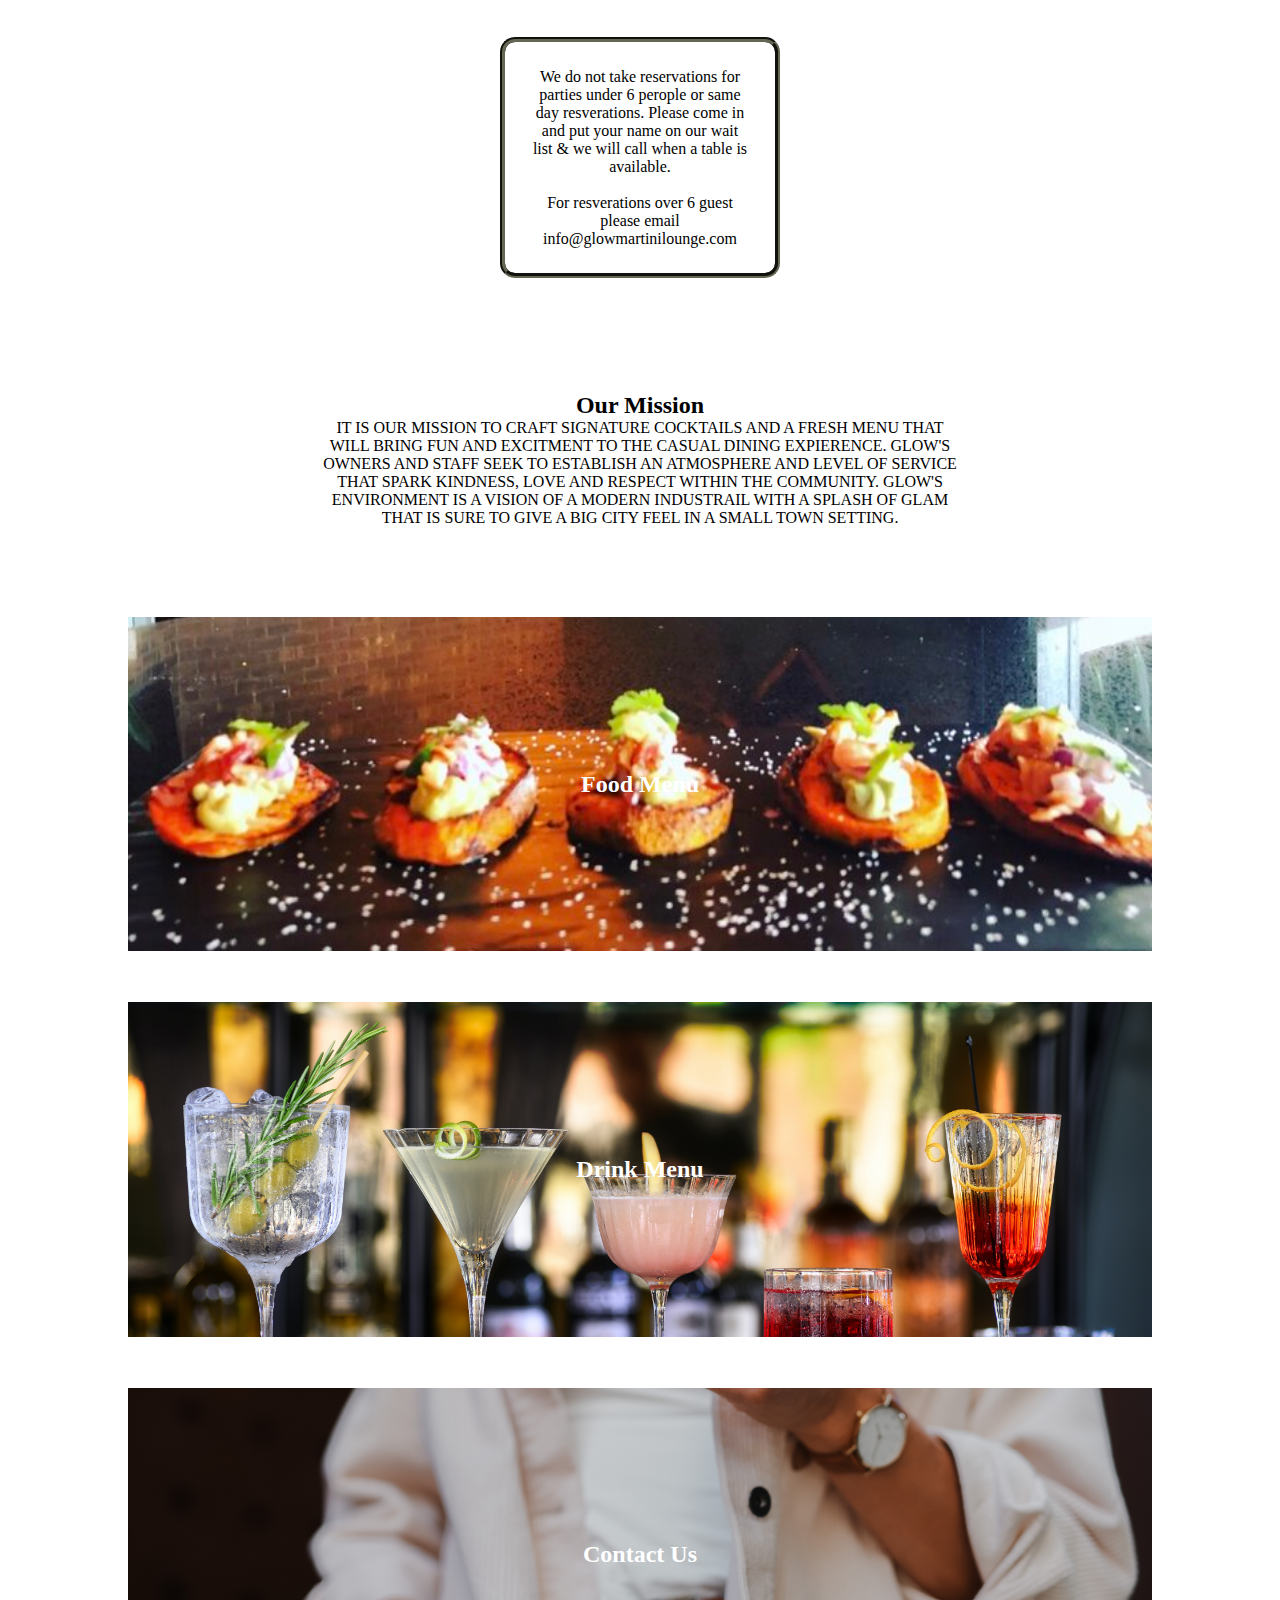
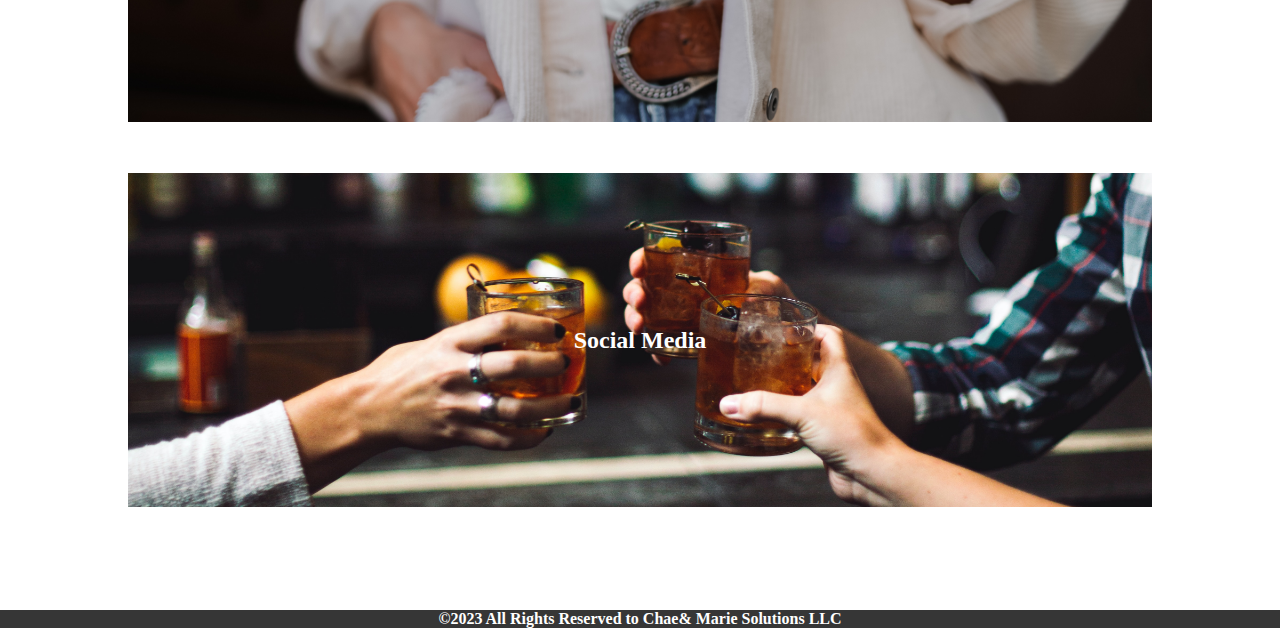
==== commit 4ac49fa1: "05/24" ====
--- a/groundup/index.html
+++ b/groundup/index.html
@@ -10,29 +10,18 @@
 <body>
     <header>
         <nav class="active" id="nav">
-                <!-- <ul>
-                    <li><a href="#">Home</a></li>
-                    <li><a href="#">Food Menu</a></li>
+                <ul>
+                    <li><a href="./index.html">Home</a></li>
+                    <li><a href="./index1.html">Food Menu</a></li>
                     <li><a href="#">Drink Menu</a></li>
                     <li><a href="#">Contact Us</a></li>
-                </ul> -->
+                </ul>
                 <button class="icon" id="toggle">
                     <div class="line line1"></div>
                     <div class="line line2"></div>
                 </button>
         </nav>
-        <div class="active" id="overlay">
-            <button class="icon" id="toggle">
-                <div class="line line1"></div>
-                <div class="line line2"></div>
-            </button>
-            <ul>
-                <li><a href="./index.html">Home</a></li>
-                <li><a href="#">Food Menu</a></li>
-                <li><a href="#">Drink Menu</a></li>
-                <li><a href="#">Contact Us</a></li>
-            </ul>
-        </div>
+
         <div class="logo">
         </div>
     </header>
@@ -65,7 +54,7 @@
     <section>
         <div class="interactiveMenu">
         
-        <div class="panel active"><a href="#"><div class="foodMenu"><h2>Food Menu</h2></div></a></div>
+        <div class="panel"><a href="#"><div class="foodMenu"><h2>Food Menu</h2></div></a></div>
 
         <div class="panel"><a href="#"><div class="drinkMenu"><h2>Drink Menu</h2></div></a></div>
 
